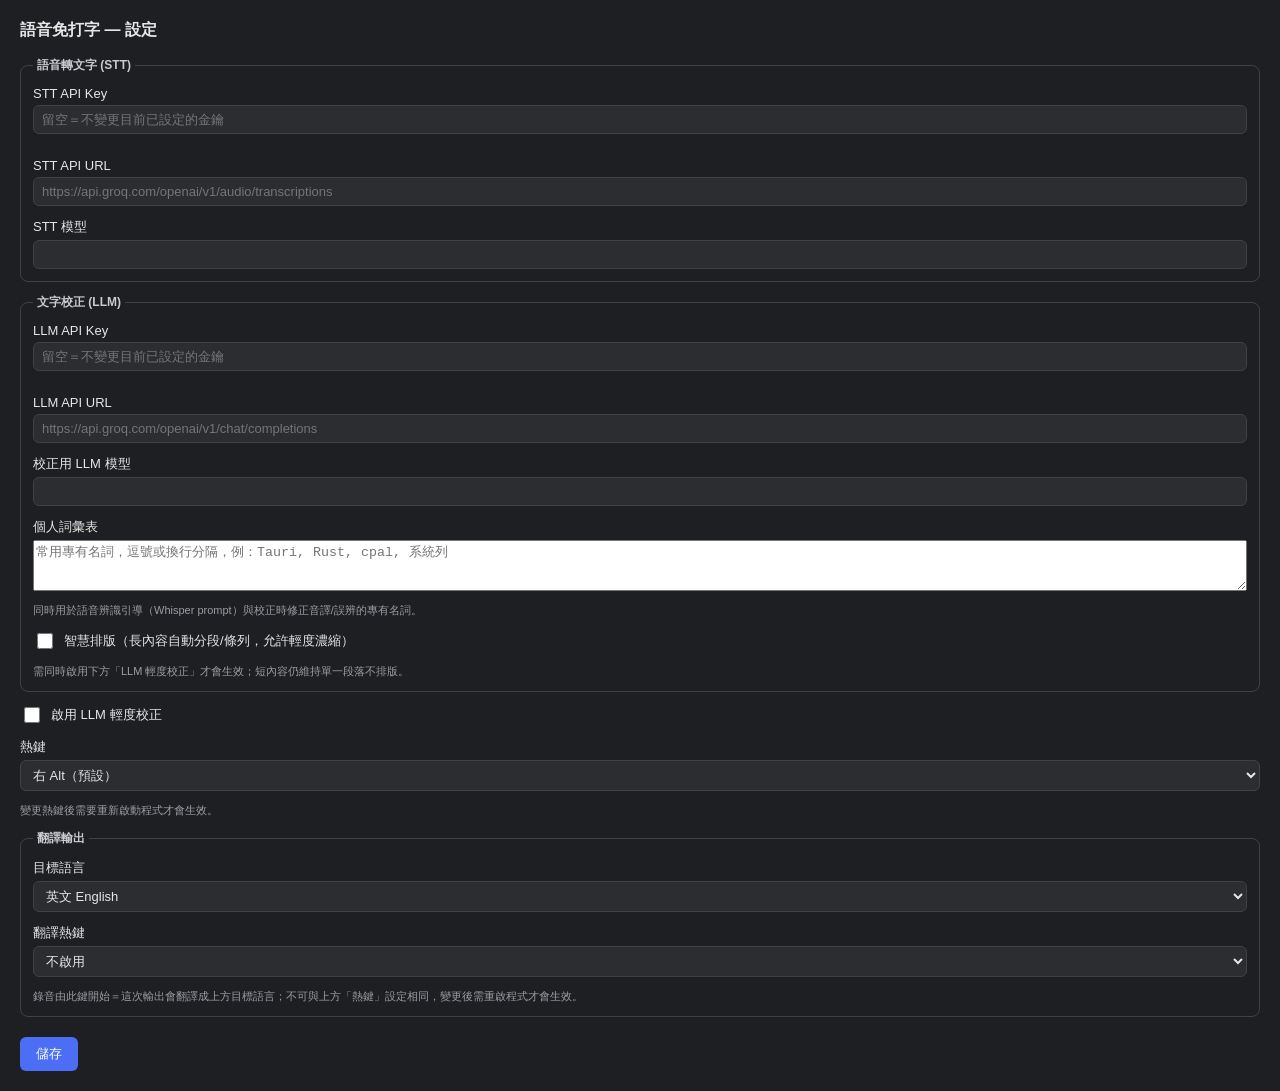
==== ui/settings/index.html @ eefc0404 "feat: 設定視窗新增目標語言與翻譯熱鍵選項" ====
<!DOCTYPE html>
<html lang="zh-Hant">
<head>
<meta charset="UTF-8" />
<title>設定 Settings</title>
<link rel="stylesheet" href="settings.css" />
</head>
<body>
<form id="form">
  <h1>語音免打字 — 設定</h1>

  <fieldset>
    <legend>語音轉文字 (STT)</legend>
    <label>
      STT API Key
      <input type="password" id="stt_api_key" placeholder="留空＝不變更目前已設定的金鑰" autocomplete="off" />
    </label>
    <p class="hint" id="stt_api_key_hint"></p>

    <label>
      STT API URL
      <input type="text" id="stt_api_url" placeholder="https://api.groq.com/openai/v1/audio/transcriptions" />
    </label>

    <label>
      STT 模型
      <input type="text" id="stt_model" />
    </label>
  </fieldset>

  <fieldset>
    <legend>文字校正 (LLM)</legend>
    <label>
      LLM API Key
      <input type="password" id="llm_api_key" placeholder="留空＝不變更目前已設定的金鑰" autocomplete="off" />
    </label>
    <p class="hint" id="llm_api_key_hint"></p>

    <label>
      LLM API URL
      <input type="text" id="llm_api_url" placeholder="https://api.groq.com/openai/v1/chat/completions" />
    </label>

    <label>
      校正用 LLM 模型
      <input type="text" id="llm_model" />
    </label>

    <label>
      個人詞彙表
      <textarea id="vocabulary" rows="3" placeholder="常用專有名詞，逗號或換行分隔，例：Tauri, Rust, cpal, 系統列"></textarea>
    </label>
    <p class="hint">同時用於語音辨識引導（Whisper prompt）與校正時修正音譯/誤辨的專有名詞。</p>

    <label class="checkbox">
      <input type="checkbox" id="enable_formatting" />
      智慧排版（長內容自動分段/條列，允許輕度濃縮）
    </label>
    <p class="hint">需同時啟用下方「LLM 輕度校正」才會生效；短內容仍維持單一段落不排版。</p>
  </fieldset>

  <label class="checkbox">
    <input type="checkbox" id="enable_correction" />
    啟用 LLM 輕度校正
  </label>

  <label>
    熱鍵
    <select id="hotkey">
      <option value="right_alt">右 Alt（預設）</option>
      <option value="right_ctrl">右 Ctrl</option>
      <option value="right_shift">右 Shift</option>
      <option value="scroll_lock">Scroll Lock</option>
      <option value="pause">Pause</option>
      <option value="insert">Insert</option>
    </select>
  </label>
  <p class="hint">變更熱鍵後需要重新啟動程式才會生效。</p>

  <fieldset>
    <legend>翻譯輸出</legend>
    <label>
      目標語言
      <select id="target_language_select">
        <option value="English">英文 English</option>
        <option value="Japanese">日文 Japanese</option>
        <option value="Korean">韓文 Korean</option>
        <option value="Simplified Chinese">簡體中文 Simplified Chinese</option>
        <option value="Traditional Chinese">繁體中文 Traditional Chinese</option>
        <option value="Spanish">西班牙文 Spanish</option>
        <option value="Vietnamese">越南文 Vietnamese</option>
        <option value="__custom__">自訂…</option>
      </select>
    </label>
    <label id="target_language_custom_row" class="hidden">
      自訂目標語言（英文語言名稱，例：French）
      <input type="text" id="target_language_custom" placeholder="French" />
    </label>

    <label>
      翻譯熱鍵
      <select id="translate_hotkey">
        <option value="">不啟用</option>
        <option value="right_alt">右 Alt</option>
        <option value="right_ctrl">右 Ctrl（預設）</option>
        <option value="right_shift">右 Shift</option>
        <option value="scroll_lock">Scroll Lock</option>
        <option value="pause">Pause</option>
        <option value="insert">Insert</option>
      </select>
    </label>
    <p class="hint">錄音由此鍵開始＝這次輸出會翻譯成上方目標語言；不可與上方「熱鍵」設定相同，變更後需重啟程式才會生效。</p>
  </fieldset>

  <div class="actions">
    <button type="submit" id="save">儲存</button>
    <span id="status"></span>
  </div>
</form>
<script src="settings.js"></script>
</body>
</html>
---- ui/settings/settings.css ----
html,
body {
  margin: 0;
  padding: 0;
  font-family: "Segoe UI", "Microsoft JhengHei", sans-serif;
  background: #1e1f22;
  color: #e6e6e6;
}

#form {
  display: flex;
  flex-direction: column;
  gap: 12px;
  padding: 20px;
  box-sizing: border-box;
}

h1 {
  font-size: 16px;
  margin: 0 0 4px;
  font-weight: 600;
}

label {
  display: flex;
  flex-direction: column;
  gap: 4px;
  font-size: 13px;
}

label.checkbox {
  flex-direction: row;
  align-items: center;
  gap: 8px;
}

fieldset {
  display: flex;
  flex-direction: column;
  gap: 12px;
  border: 1px solid #3f4147;
  border-radius: 8px;
  padding: 12px;
  margin: 0;
}

legend {
  font-size: 12px;
  font-weight: 600;
  color: #c8cad0;
  padding: 0 4px;
}

input[type="text"],
input[type="password"],
select {
  background: #2b2d31;
  border: 1px solid #3f4147;
  border-radius: 6px;
  color: #e6e6e6;
  padding: 6px 8px;
  font-size: 13px;
}

input[type="checkbox"] {
  width: 16px;
  height: 16px;
}

.hint {
  margin: 0;
  font-size: 11px;
  color: #9a9da3;
}

.actions {
  display: flex;
  align-items: center;
  gap: 10px;
  margin-top: 8px;
}

button {
  background: #4c6ef5;
  border: none;
  border-radius: 6px;
  color: white;
  padding: 8px 16px;
  font-size: 13px;
  cursor: pointer;
}

button:hover {
  background: #3b5bdb;
}

#status {
  font-size: 12px;
  color: #9a9da3;
}

.hidden {
  display: none;
}
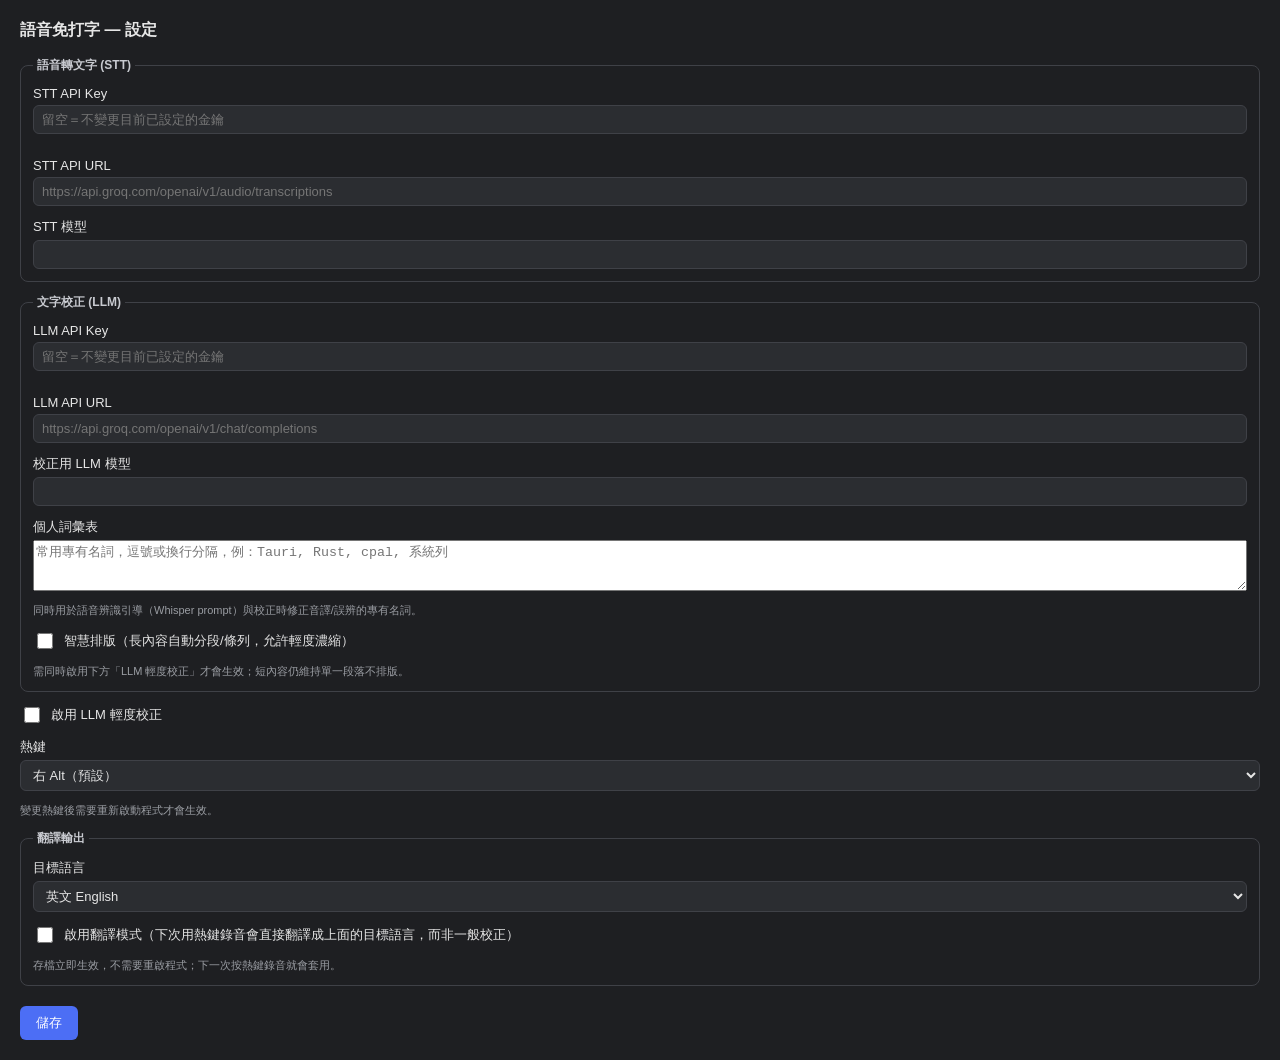
==== commit 0075f9af: "feat: 設定視窗改用翻譯模式核取方塊取代翻譯熱鍵下拉" ====
--- a/ui/settings/index.html
+++ b/ui/settings/index.html
@@ -69,10 +69,6 @@
     <select id="hotkey">
       <option value="right_alt">右 Alt（預設）</option>
       <option value="right_ctrl">右 Ctrl</option>
-      <option value="right_shift">右 Shift</option>
-      <option value="scroll_lock">Scroll Lock</option>
-      <option value="pause">Pause</option>
-      <option value="insert">Insert</option>
     </select>
   </label>
   <p class="hint">變更熱鍵後需要重新啟動程式才會生效。</p>
@@ -94,22 +90,14 @@
     </label>
     <label id="target_language_custom_row" class="hidden">
       自訂目標語言（英文語言名稱，例：French）
-      <input type="text" id="target_language_custom" placeholder="French" />
+      <input type="text" id="target_language_custom" placeholder="French" required />
     </label>
 
-    <label>
-      翻譯熱鍵
-      <select id="translate_hotkey">
-        <option value="">不啟用</option>
-        <option value="right_alt">右 Alt</option>
-        <option value="right_ctrl">右 Ctrl（預設）</option>
-        <option value="right_shift">右 Shift</option>
-        <option value="scroll_lock">Scroll Lock</option>
-        <option value="pause">Pause</option>
-        <option value="insert">Insert</option>
-      </select>
+    <label class="checkbox">
+      <input type="checkbox" id="translate_mode_active" />
+      啟用翻譯模式（下次用熱鍵錄音會直接翻譯成上面的目標語言，而非一般校正）
     </label>
-    <p class="hint">錄音由此鍵開始＝這次輸出會翻譯成上方目標語言；不可與上方「熱鍵」設定相同，變更後需重啟程式才會生效。</p>
+    <p class="hint">存檔立即生效，不需要重啟程式；下一次按熱鍵錄音就會套用。</p>
   </fieldset>
 
   <div class="actions">
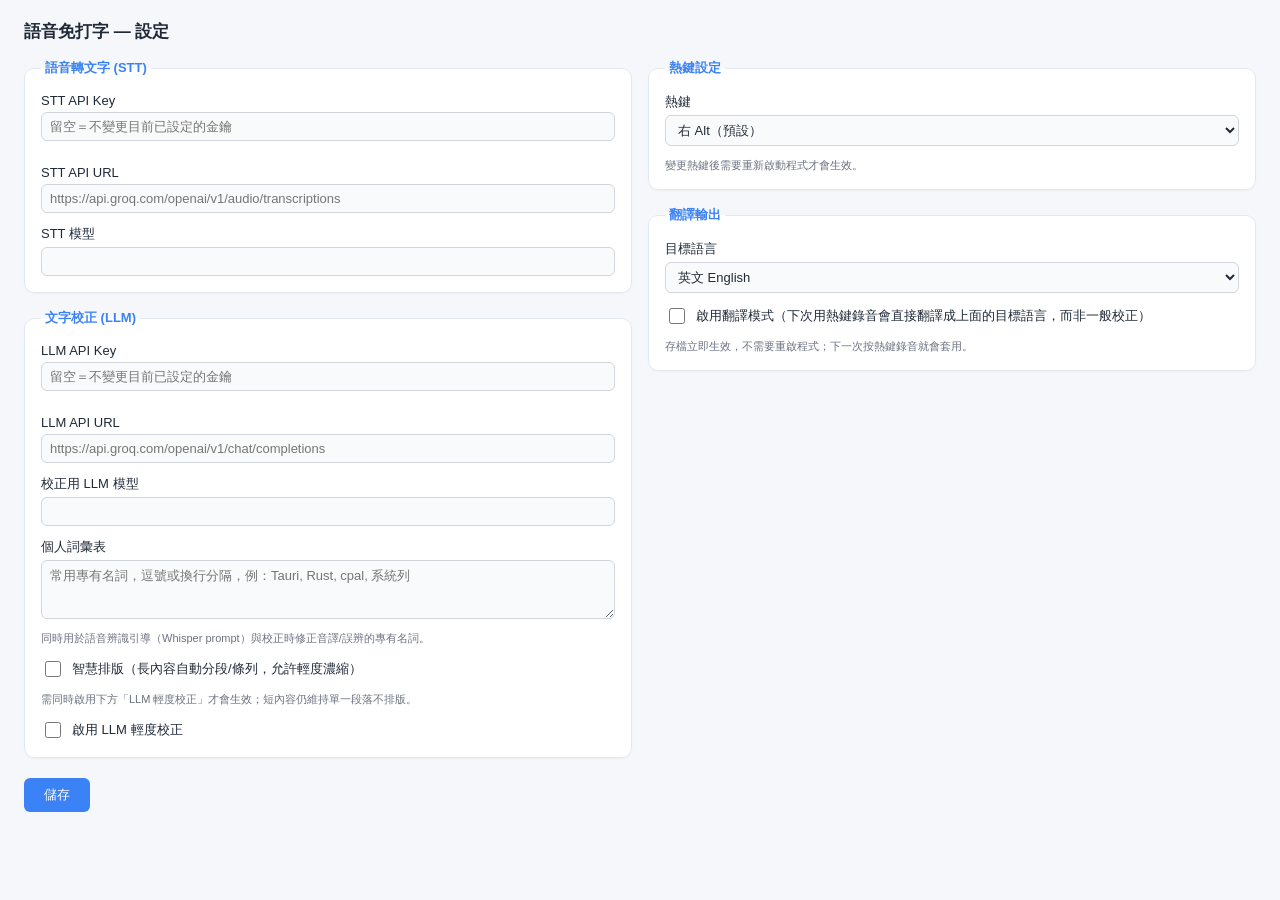
==== commit a2ad1c94: "feat: 設定視窗改為雙欄淺色卡片版面 原本單欄深色主題加上翻譯輸出區塊後需要捲動，改成雙欄格線（左：STT／ LLM 校正，右：熱鍵設定／翻譯輸出）並換成淺色卡片配色，視窗放大到 760x700 " ====
--- a/ui/settings/index.html
+++ b/ui/settings/index.html
@@ -9,96 +9,105 @@
 <form id="form">
   <h1>語音免打字 — 設定</h1>
 
-  <fieldset>
-    <legend>語音轉文字 (STT)</legend>
-    <label>
-      STT API Key
-      <input type="password" id="stt_api_key" placeholder="留空＝不變更目前已設定的金鑰" autocomplete="off" />
-    </label>
-    <p class="hint" id="stt_api_key_hint"></p>
+  <div class="grid">
+    <div class="column">
+      <fieldset>
+        <legend>語音轉文字 (STT)</legend>
+        <label>
+          STT API Key
+          <input type="password" id="stt_api_key" placeholder="留空＝不變更目前已設定的金鑰" autocomplete="off" />
+        </label>
+        <p class="hint" id="stt_api_key_hint"></p>
 
-    <label>
-      STT API URL
-      <input type="text" id="stt_api_url" placeholder="https://api.groq.com/openai/v1/audio/transcriptions" />
-    </label>
+        <label>
+          STT API URL
+          <input type="text" id="stt_api_url" placeholder="https://api.groq.com/openai/v1/audio/transcriptions" />
+        </label>
 
-    <label>
-      STT 模型
-      <input type="text" id="stt_model" />
-    </label>
-  </fieldset>
+        <label>
+          STT 模型
+          <input type="text" id="stt_model" />
+        </label>
+      </fieldset>
 
-  <fieldset>
-    <legend>文字校正 (LLM)</legend>
-    <label>
-      LLM API Key
-      <input type="password" id="llm_api_key" placeholder="留空＝不變更目前已設定的金鑰" autocomplete="off" />
-    </label>
-    <p class="hint" id="llm_api_key_hint"></p>
+      <fieldset>
+        <legend>文字校正 (LLM)</legend>
+        <label>
+          LLM API Key
+          <input type="password" id="llm_api_key" placeholder="留空＝不變更目前已設定的金鑰" autocomplete="off" />
+        </label>
+        <p class="hint" id="llm_api_key_hint"></p>
 
-    <label>
-      LLM API URL
-      <input type="text" id="llm_api_url" placeholder="https://api.groq.com/openai/v1/chat/completions" />
-    </label>
+        <label>
+          LLM API URL
+          <input type="text" id="llm_api_url" placeholder="https://api.groq.com/openai/v1/chat/completions" />
+        </label>
 
-    <label>
-      校正用 LLM 模型
-      <input type="text" id="llm_model" />
-    </label>
+        <label>
+          校正用 LLM 模型
+          <input type="text" id="llm_model" />
+        </label>
 
-    <label>
-      個人詞彙表
-      <textarea id="vocabulary" rows="3" placeholder="常用專有名詞，逗號或換行分隔，例：Tauri, Rust, cpal, 系統列"></textarea>
-    </label>
-    <p class="hint">同時用於語音辨識引導（Whisper prompt）與校正時修正音譯/誤辨的專有名詞。</p>
+        <label>
+          個人詞彙表
+          <textarea id="vocabulary" rows="3" placeholder="常用專有名詞，逗號或換行分隔，例：Tauri, Rust, cpal, 系統列"></textarea>
+        </label>
+        <p class="hint">同時用於語音辨識引導（Whisper prompt）與校正時修正音譯/誤辨的專有名詞。</p>
 
-    <label class="checkbox">
-      <input type="checkbox" id="enable_formatting" />
-      智慧排版（長內容自動分段/條列，允許輕度濃縮）
-    </label>
-    <p class="hint">需同時啟用下方「LLM 輕度校正」才會生效；短內容仍維持單一段落不排版。</p>
-  </fieldset>
+        <label class="checkbox">
+          <input type="checkbox" id="enable_formatting" />
+          智慧排版（長內容自動分段/條列，允許輕度濃縮）
+        </label>
+        <p class="hint">需同時啟用下方「LLM 輕度校正」才會生效；短內容仍維持單一段落不排版。</p>
 
-  <label class="checkbox">
-    <input type="checkbox" id="enable_correction" />
-    啟用 LLM 輕度校正
-  </label>
+        <label class="checkbox">
+          <input type="checkbox" id="enable_correction" />
+          啟用 LLM 輕度校正
+        </label>
+      </fieldset>
+    </div>
 
-  <label>
-    熱鍵
-    <select id="hotkey">
-      <option value="right_alt">右 Alt（預設）</option>
-      <option value="right_ctrl">右 Ctrl</option>
-    </select>
-  </label>
-  <p class="hint">變更熱鍵後需要重新啟動程式才會生效。</p>
+    <div class="column">
+      <fieldset>
+        <legend>熱鍵設定</legend>
+        <label>
+          熱鍵
+          <select id="hotkey">
+            <option value="right_alt">右 Alt（預設）</option>
+            <option value="right_ctrl">右 Ctrl</option>
+          </select>
+        </label>
+        <p class="hint">變更熱鍵後需要重新啟動程式才會生效。</p>
+      </fieldset>
 
-  <fieldset>
-    <legend>翻譯輸出</legend>
-    <label>
-      目標語言
-      <select id="target_language_select">
-        <option value="English">英文 English</option>
-        <option value="Japanese">日文 Japanese</option>
-        <option value="Korean">韓文 Korean</option>
-        <option value="Simplified Chinese">簡體中文 Simplified Chinese</option>
-        <option value="Traditional Chinese">繁體中文 Traditional Chinese</option>
-        <option value="Spanish">西班牙文 Spanish</option>
-        <option value="Vietnamese">越南文 Vietnamese</option>
-        <option value="__custom__">自訂…</option>
-      </select>
-    </label>
-    <label id="target_language_custom_row" class="hidden">
-      自訂目標語言（英文語言名稱，例：French）
-      <input type="text" id="target_language_custom" placeholder="French" required />
-    </label>
+      <fieldset>
+        <legend>翻譯輸出</legend>
+        <label>
+          目標語言
+          <select id="target_language_select">
+            <option value="English">英文 English</option>
+            <option value="Japanese">日文 Japanese</option>
+            <option value="Korean">韓文 Korean</option>
+            <option value="Simplified Chinese">簡體中文 Simplified Chinese</option>
+            <option value="Traditional Chinese">繁體中文 Traditional Chinese</option>
+            <option value="Spanish">西班牙文 Spanish</option>
+            <option value="Vietnamese">越南文 Vietnamese</option>
+            <option value="__custom__">自訂…</option>
+          </select>
+        </label>
+        <label id="target_language_custom_row" class="hidden">
+          自訂目標語言（英文語言名稱，例：French）
+          <input type="text" id="target_language_custom" placeholder="French" />
+        </label>
 
-    <label class="checkbox">
-      <input type="checkbox" id="translate_mode_active" />
-      啟用翻譯模式（下次用熱鍵錄音會直接翻譯成上面的目標語言，而非一般校正）
-    </label>
-    <p class="hint">存檔立即生效，不需要重啟程式；下一次按熱鍵錄音就會套用。</p>
-  </fieldset>
+        <label class="checkbox">
+          <input type="checkbox" id="translate_mode_active" />
+          啟用翻譯模式（下次用熱鍵錄音會直接翻譯成上面的目標語言，而非一般校正）
+        </label>
+        <p class="hint">存檔立即生效，不需要重啟程式；下一次按熱鍵錄音就會套用。</p>
+      </fieldset>
+    </div>
+  </div>
 
   <div class="actions">
     <button type="submit" id="save">儲存</button>
--- a/ui/settings/settings.css
+++ b/ui/settings/settings.css
@@ -3,22 +3,36 @@
   margin: 0;
   padding: 0;
   font-family: "Segoe UI", "Microsoft JhengHei", sans-serif;
-  background: #1e1f22;
-  color: #e6e6e6;
+  background: #f5f7fa;
+  color: #1f2937;
 }
 
 #form {
   display: flex;
   flex-direction: column;
-  gap: 12px;
-  padding: 20px;
+  gap: 16px;
+  padding: 20px 24px;
   box-sizing: border-box;
 }
 
 h1 {
-  font-size: 16px;
-  margin: 0 0 4px;
+  font-size: 17px;
+  margin: 0;
   font-weight: 600;
+  color: #1f2937;
+}
+
+.grid {
+  display: grid;
+  grid-template-columns: 1fr 1fr;
+  gap: 16px;
+  align-items: start;
+}
+
+.column {
+  display: flex;
+  flex-direction: column;
+  gap: 16px;
 }
 
 label {
@@ -38,65 +52,80 @@
   display: flex;
   flex-direction: column;
   gap: 12px;
-  border: 1px solid #3f4147;
-  border-radius: 8px;
-  padding: 12px;
+  background: #ffffff;
+  border: 1px solid #e2e8f0;
+  border-radius: 10px;
+  padding: 16px;
   margin: 0;
+  box-shadow: 0 1px 2px rgba(15, 23, 42, 0.04);
 }
 
 legend {
-  font-size: 12px;
-  font-weight: 600;
-  color: #c8cad0;
+  font-size: 13px;
+  font-weight: 700;
+  color: #3b82f6;
   padding: 0 4px;
 }
 
 input[type="text"],
 input[type="password"],
-select {
-  background: #2b2d31;
-  border: 1px solid #3f4147;
+select,
+textarea {
+  background: #f9fafb;
+  border: 1px solid #d1d5db;
   border-radius: 6px;
-  color: #e6e6e6;
+  color: #1f2937;
   padding: 6px 8px;
   font-size: 13px;
+  font-family: inherit;
+}
+
+input[type="text"]:focus,
+input[type="password"]:focus,
+select:focus,
+textarea:focus {
+  outline: none;
+  border-color: #3b82f6;
+  box-shadow: 0 0 0 2px rgba(59, 130, 246, 0.2);
 }
 
 input[type="checkbox"] {
   width: 16px;
   height: 16px;
+  accent-color: #3b82f6;
 }
 
 .hint {
   margin: 0;
   font-size: 11px;
-  color: #9a9da3;
+  color: #6b7280;
 }
 
 .actions {
   display: flex;
   align-items: center;
   gap: 10px;
-  margin-top: 8px;
+  margin-top: 4px;
 }
 
 button {
-  background: #4c6ef5;
+  background: #3b82f6;
   border: none;
   border-radius: 6px;
   color: white;
-  padding: 8px 16px;
+  padding: 8px 20px;
   font-size: 13px;
+  font-weight: 500;
   cursor: pointer;
 }
 
 button:hover {
-  background: #3b5bdb;
+  background: #2563eb;
 }
 
 #status {
   font-size: 12px;
-  color: #9a9da3;
+  color: #6b7280;
 }
 
 .hidden {
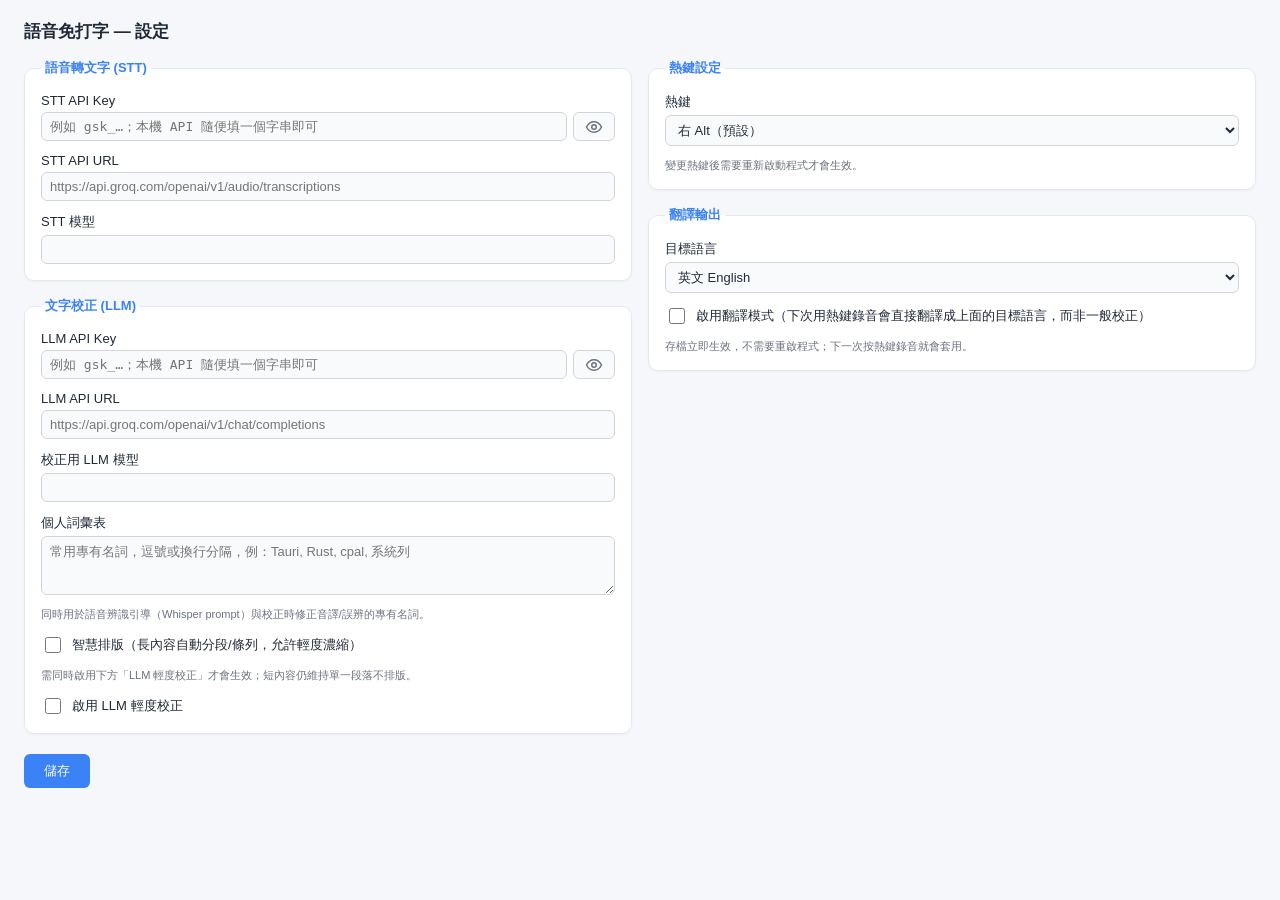
==== commit 23376d29: "feat: 設定頁顯示目前的 API key，預設遮住、可切換顯示 原本 get_config 只回報「是否已設定」、欄位永遠空白，存檔留空＝不變更。 使用者看不出已填哪一把金鑰，填完存檔後欄位又變回" ====
--- a/ui/settings/index.html
+++ b/ui/settings/index.html
@@ -15,9 +15,11 @@
         <legend>語音轉文字 (STT)</legend>
         <label>
           STT API Key
-          <input type="password" id="stt_api_key" placeholder="留空＝不變更目前已設定的金鑰" autocomplete="off" />
+          <span class="key-row">
+            <input type="password" id="stt_api_key" placeholder="例如 gsk_…；本機 API 隨便填一個字串即可" autocomplete="off" spellcheck="false" />
+            <button type="button" class="reveal" data-target="stt_api_key" title="顯示金鑰" aria-label="顯示金鑰" aria-pressed="false"></button>
+          </span>
         </label>
-        <p class="hint" id="stt_api_key_hint"></p>
 
         <label>
           STT API URL
@@ -34,9 +36,11 @@
         <legend>文字校正 (LLM)</legend>
         <label>
           LLM API Key
-          <input type="password" id="llm_api_key" placeholder="留空＝不變更目前已設定的金鑰" autocomplete="off" />
+          <span class="key-row">
+            <input type="password" id="llm_api_key" placeholder="例如 gsk_…；本機 API 隨便填一個字串即可" autocomplete="off" spellcheck="false" />
+            <button type="button" class="reveal" data-target="llm_api_key" title="顯示金鑰" aria-label="顯示金鑰" aria-pressed="false"></button>
+          </span>
         </label>
-        <p class="hint" id="llm_api_key_hint"></p>
 
         <label>
           LLM API URL
--- a/ui/settings/settings.css
+++ b/ui/settings/settings.css
@@ -131,3 +131,34 @@
 .hidden {
   display: none;
 }
+
+/* API key 欄位＋眼睛按鈕（預設遮住，按下切換顯示） */
+.key-row {
+  display: flex;
+  gap: 6px;
+}
+
+.key-row input {
+  flex: 1;
+  min-width: 0;
+  font-family: Consolas, "Cascadia Mono", monospace;
+}
+
+button.reveal {
+  flex: none;
+  width: 32px;
+  border: 1px solid #d1d5db;
+  border-radius: 6px;
+  background: #f9fafb center / 18px no-repeat
+    url("data:image/svg+xml,%3Csvg xmlns='http://www.w3.org/2000/svg' viewBox='0 0 24 24' fill='none' stroke='%236b7280' stroke-width='2' stroke-linecap='round' stroke-linejoin='round'%3E%3Cpath d='M2 12s3.5-7 10-7 10 7 10 7-3.5 7-10 7S2 12 2 12z'/%3E%3Ccircle cx='12' cy='12' r='3'/%3E%3C/svg%3E");
+  cursor: pointer;
+}
+
+button.reveal[aria-pressed="true"] {
+  background-image: url("data:image/svg+xml,%3Csvg xmlns='http://www.w3.org/2000/svg' viewBox='0 0 24 24' fill='none' stroke='%233b82f6' stroke-width='2' stroke-linecap='round' stroke-linejoin='round'%3E%3Cpath d='M2 12s3.5-7 10-7 10 7 10 7-3.5 7-10 7S2 12 2 12z'/%3E%3Ccircle cx='12' cy='12' r='3'/%3E%3Cline x1='3' y1='3' x2='21' y2='21'/%3E%3C/svg%3E");
+  border-color: #3b82f6;
+}
+
+button.reveal:hover {
+  border-color: #3b82f6;
+}
